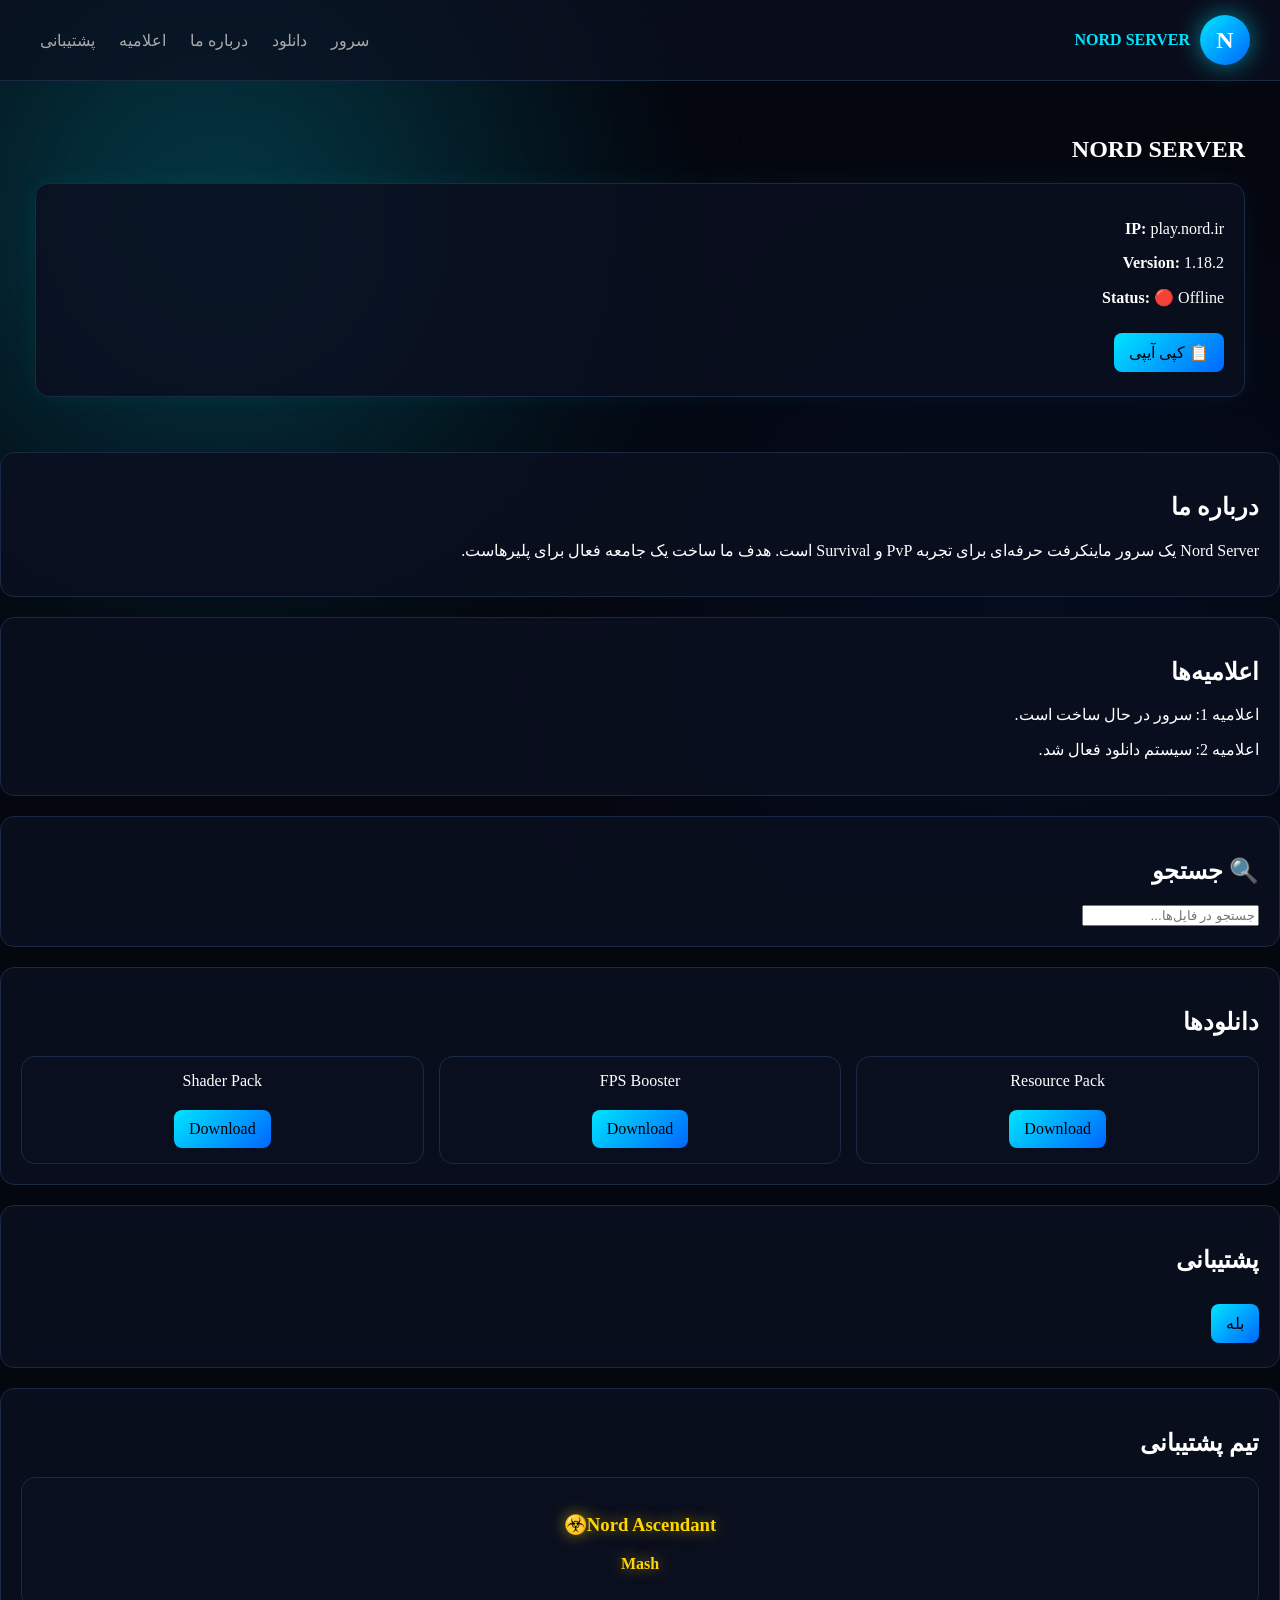
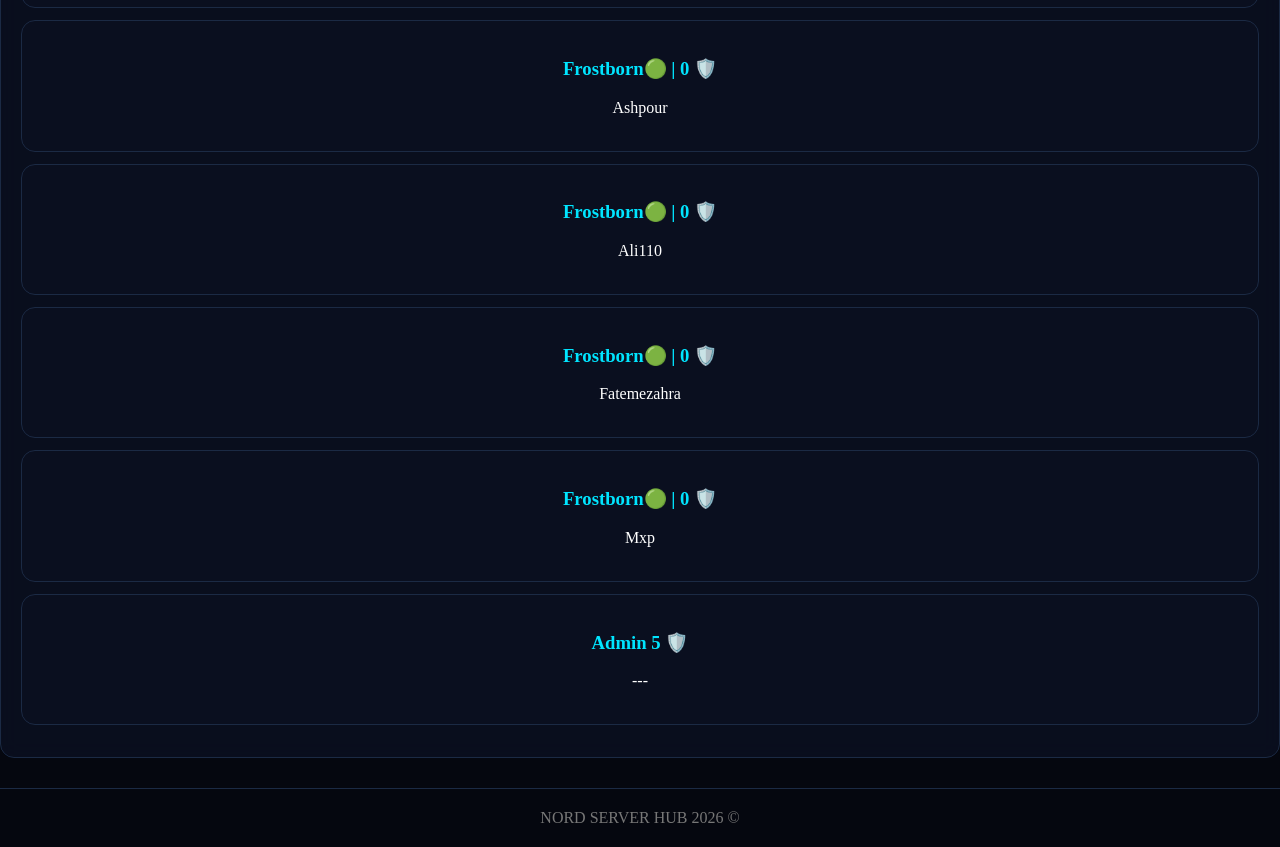
==== index.html @ 7c9a3565 "Update index.html" ====
<!DOCTYPE html>
<html lang="fa" dir="rtl">

<head>
<meta charset="UTF-8">
<meta name="viewport" content="width=device-width, initial-scale=1.0">
<title>NORD SERVER HUB</title>

<style>
body{
margin:0;
font-family:tahoma;
background:#05070f;
color:white;
overflow-x:hidden;
scroll-behavior:smooth;
}

/* 🌌 animated glow background */
body::before{
content:"";
position:fixed;
width:900px;
height:900px;
background:radial-gradient(circle,#00e5ff33,#0000 70%);
top:-250px;
left:-250px;
filter:blur(90px);
animation:bgMove 12s ease-in-out infinite alternate;
z-index:-1;
}
body::after{
content:"";
position:fixed;
inset:0;
background:
radial-gradient(circle at 20% 30%, #00e5ff12, transparent 40%),
radial-gradient(circle at 80% 70%, #0066ff10, transparent 45%);
z-index:-2;
pointer-events:none;
}
@keyframes bgMove{
from{transform:translate(0,0);}
to{transform:translate(220px,120px);}
}

/* LOADING SCREEN */
#loader{
position:fixed;
inset:0;
background:#05070f;
display:flex;
flex-direction:column;
justify-content:center;
align-items:center;
z-index:9999;
}
#loader .spinner{
width:55px;
height:55px;
border:4px solid #1b2a44;
border-top:4px solid #00e5ff;
border-radius:50%;
animation:spin 1s linear infinite;
}
@keyframes spin{100%{transform:rotate(360deg);}}
#loader p{color:#00e5ff;margin-top:10px;font-size:14px;}

/* HEADER */
header{
display:flex;
justify-content:space-between;
align-items:center;
padding:15px 30px;
background:rgba(11,16,32,0.75);
backdrop-filter:blur(15px);
position:sticky;
top:0;
border-bottom:1px solid #1b2a44;
z-index:10;
}

/* LOGO */
.logo-box{
display:flex;
align-items:center;
gap:10px;
}
.logo-icon{
width:50px;
height:50px;
border-radius:50%;
background:linear-gradient(135deg,#00e5ff,#0066ff);
display:flex;
align-items:center;
justify-content:center;
font-size:24px;
font-weight:bold;
color:white;
box-shadow:0 0 25px #00e5ff88;
}
.logo-text{
font-weight:800;
color:#00e5ff;
}

/* NAV */
nav a{
color:#aaa;
margin:0 10px;
text-decoration:none;
transition:.25s;
position:relative;
}
nav a:hover{
color:#00e5ff;
}
nav a::after{
content:"";
position:absolute;
bottom:-5px;
left:0;
width:0%;
height:2px;
background:#00e5ff;
transition:.25s;
}
nav a:hover::after{width:100%;}

/* SECTION */
section{
padding:35px;
}

/* PANEL */
.panel{
background:rgba(11,16,32,0.85);
padding:20px;
border-radius:14px;
border:1px solid #1b2a44;
animation:float 6s ease-in-out infinite;
box-shadow:0 0 25px #00e5ff10;
}

/* BUTTONS GAMEY */
.btn{
display:inline-block;
margin-top:10px;
padding:10px 15px;
background:linear-gradient(135deg,#00e5ff,#0066ff);
color:black;
border-radius:8px;
text-decoration:none;
transition:.25s;
position:relative;
overflow:hidden;
}
.btn:hover{
transform:translateY(-4px) scale(1.05);
box-shadow:0 0 20px #00e5ff55;
}
.btn::before{
content:"";
position:absolute;
top:0;
left:-100%;
width:100%;
height:100%;
background:linear-gradient(90deg,transparent,#ffffff22,transparent);
transition:.5s;
}
.btn:hover::before{left:100%;}

/* SEARCH BOX */
.search-box{
max-width:700px;
margin:0 auto 30px auto;
}
.search-box input{
width:100%;
padding:12px;
border-radius:10px;
border:none;
background:#070b18;
color:white;
outline:none;
}

/* GRID */
.container{
display:grid;
grid-template-columns:repeat(auto-fit,minmax(220px,1fr));
gap:15px;
}

/* CARD */
.card{
background:rgba(11,16,32,0.85);
padding:15px;
border-radius:14px;
border:1px solid #1b2a44;
animation:float 6s ease-in-out infinite;
transition:.25s;
display:flex;
flex-direction:column;
align-items:center;
gap:10px;
}
.card:hover{
transform:translateY(-10px) scale(1.02);
border-color:#00e5ff;
box-shadow:0 0 20px #00e5ff22;
}

/* BOX */
.box{
margin-top:20px;
padding:20px;
background:rgba(11,16,32,0.85);
border-radius:14px;
border:1px solid #1b2a44;
backdrop-filter:blur(10px);
}

/* TEAM */
.team-card{
background:rgba(11,16,32,.85);
border:1px solid #1b2a44;
border-radius:14px;
padding:18px;
margin:12px 0;
transition:.3s;
text-align:center;
}
.team-card:hover{
transform:translateY(-5px);
border-color:#00e5ff;
box-shadow:0 0 20px #00e5ff22;
}
.owner{color:#ffd700;font-weight:bold;text-shadow:0 0 15px #ffd70088;}
.admin{color:#00e5ff;}

/* FLOAT */
@keyframes float{
0%{transform:translateY(0);}
50%{transform:translateY(-10px);}
100%{transform:translateY(0);}
}

/* FOOTER */
footer{
text-align:center;
padding:20px;
color:#777;
border-top:1px solid #1b2a44;
margin-top:30px;
}
</style>
</head>

<body>

<!-- LOADING -->
<div id="loader">
<div class="spinner"></div>
<p>Loading NORD SERVER...</p>
</div>

<header>
<div class="logo-box">
<div class="logo-icon">N</div>
<div class="logo-text">NORD SERVER</div>
</div>
<nav>
<a href="#server">سرور</a>
<a href="#downloads">دانلود</a>
<a href="#about">درباره ما</a>
<a href="#news">اعلامیه</a>
<a href="#support">پشتیبانی</a>
</nav>
</header>

<!-- SERVER -->
<section class="hero" id="server">
<h1>NORD SERVER</h1>
<div class="panel">
<p><b>IP:</b> play.nord.ir</p>
<p><b>Version:</b> 1.18.2</p>
<p><b>Status:</b> 🔴 Offline</p>
<a class="btn" onclick="copyIP()">📋 کپی آیپی</a>
</div>
</section>

<!-- ABOUT -->
<section class="box" id="about">
<h2>درباره ما</h2>
<p>Nord Server یک سرور ماینکرفت حرفه‌ای برای تجربه PvP و Survival است. هدف ما ساخت یک جامعه فعال برای پلیرهاست.</p>
</section>

<!-- NEWS -->
<section class="box" id="news">
<h2>اعلامیه‌ها</h2>
<p>اعلامیه 1: سرور در حال ساخت است.</p>
<p>اعلامیه 2: سیستم دانلود فعال شد.</p>
</section>

<!-- SEARCH -->
<section class="box" id="search">
<h2>🔍 جستجو</h2>
<input id="searchInput" placeholder="جستجو در فایل‌ها...">
</section>

<!-- DOWNLOAD -->
<section class="box" id="downloads">
<h2>دانلودها</h2>
<div class="container" id="list">
<div class="card">Resource Pack<a class="btn">Download</a></div>
<div class="card">FPS Booster<a class="btn">Download</a></div>
<div class="card">Shader Pack<a class="btn">Download</a></div>
</div>
</section>

<!-- SUPPORT -->
<section class="box" id="support">
<h2>پشتیبانی</h2>
<a class="btn bale-btn" href="https://ble.ir/ma_shahripour">بله</a>
</section>

<!-- TEAM -->
<section class="box" id="team">
<h2>تیم پشتیبانی</h2>
<div class="team-card">
<h3 class="owner">Nord Ascendant☣️</h3>
<p class="owner">Mash</p>
</div>
<div class="team-card"><h3 class="admin">🛡️ Frostborn🟢 | 0</h3><p>Ashpour</p></div>
<div class="team-card"><h3 class="admin">🛡️ Frostborn🟢 | 0</h3><p>Ali110</p></div>
<div class="team-card"><h3 class="admin">🛡️ Frostborn🟢 | 0</h3><p>Fatemezahra</p></div>
<div class="team-card"><h3 class="admin">🛡️ Frostborn🟢 | 0</h3><p>Mxp</p></div>
<div class="team-card"><h3 class="admin">🛡️ Admin 5</h3><p>---</p></div>
</section>

<footer>© 2026 NORD SERVER HUB</footer>

<script>
/* COPY IP */
function copyIP(){
navigator.clipboard.writeText("play.nord.ir");
alert("IP کپی شد ✔");
}

/* LOADING SCREEN */
window.addEventListener("load",()=>{
setTimeout(()=>{
document.getElementById("loader").style.opacity="0";
setTimeout(()=>document.getElementById("loader").style.display="none",500);
},900);
});

/* SEARCH FUNCTIONALITY */
const searchInput=document.getElementById("searchInput");
searchInput.addEventListener("input",function(){
const val=this.value.toLowerCase();
document.querySelectorAll("#list .card").forEach(c=>{
c.style.display=c.innerText.toLowerCase().includes(val)?"flex":"none";
});
});
</script>

</body>
</html>
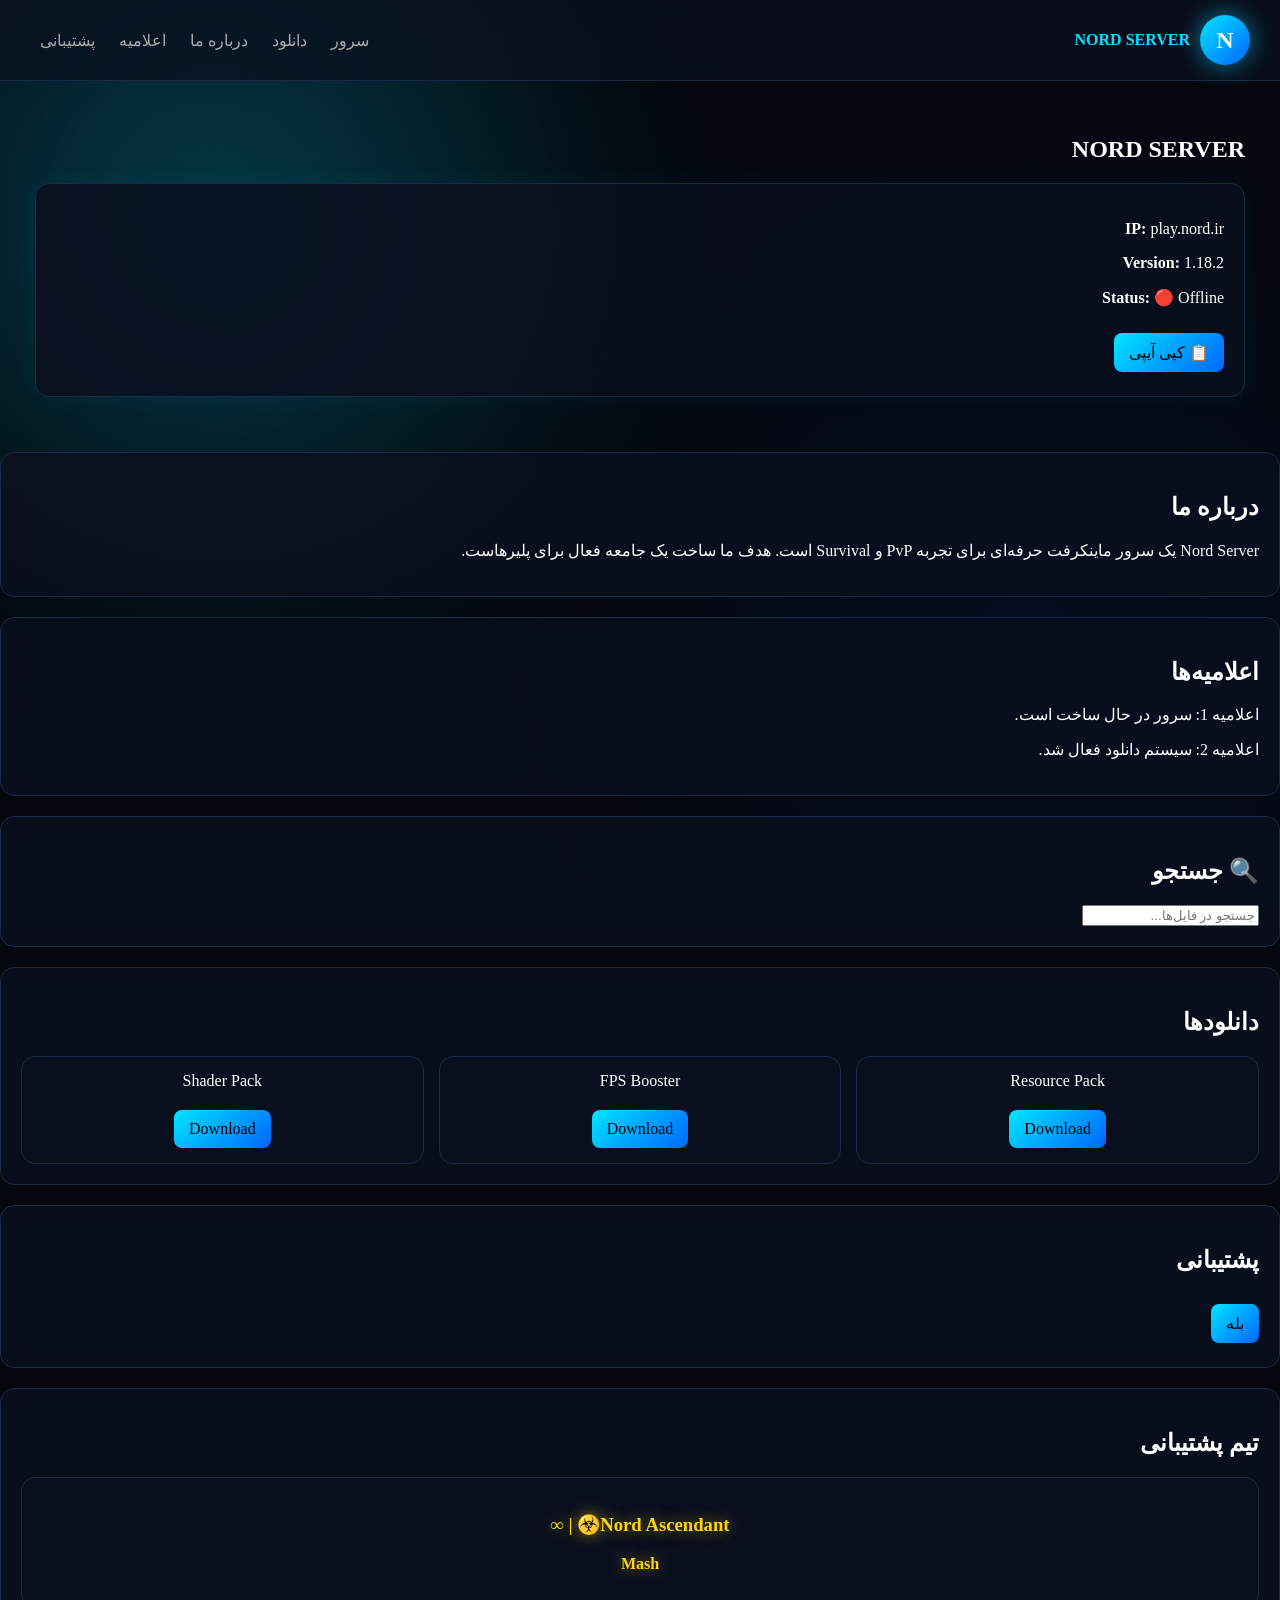
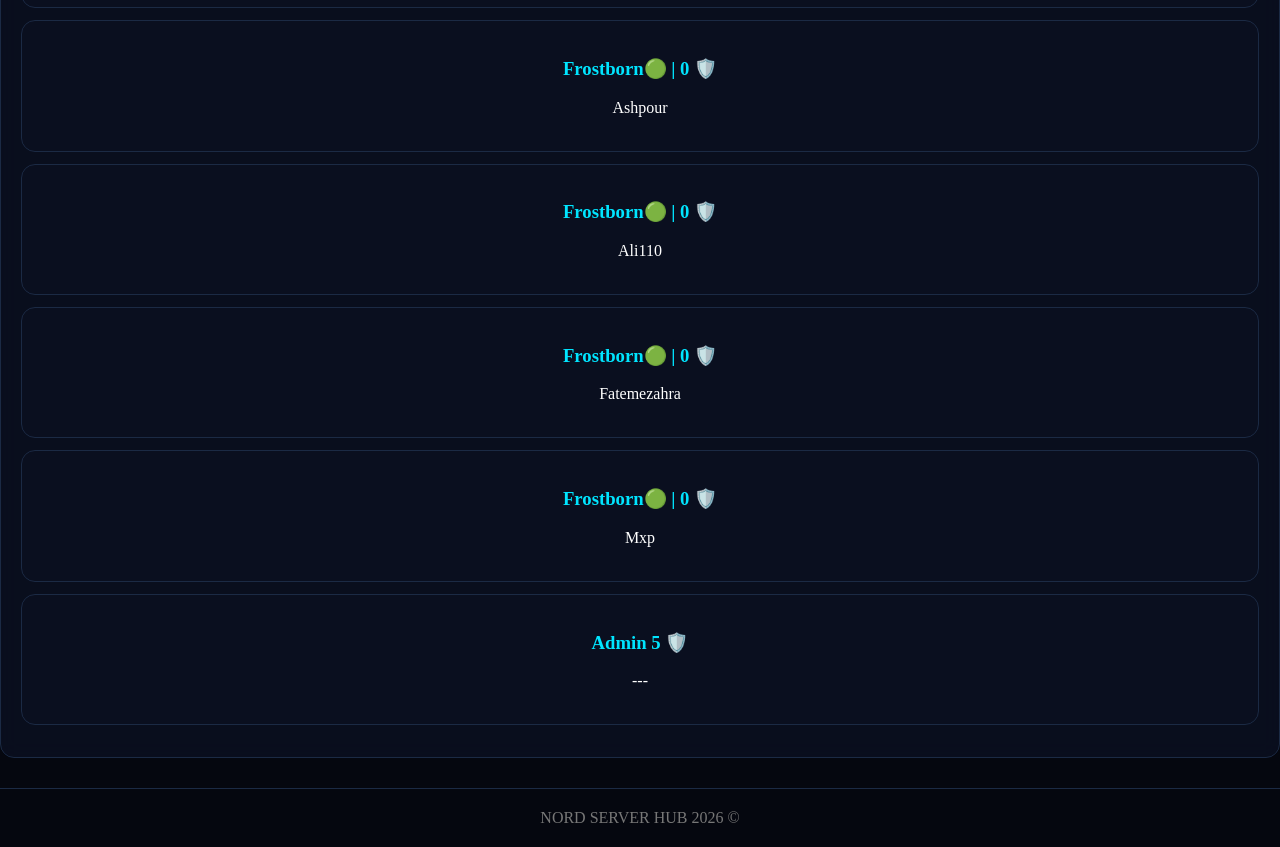
==== commit 2ddf0f00: "Update index.html" ====
--- a/index.html
+++ b/index.html
@@ -330,7 +330,7 @@
 <section class="box" id="team">
 <h2>تیم پشتیبانی</h2>
 <div class="team-card">
-<h3 class="owner">Nord Ascendant☣️</h3>
+<h3 class="owner">Nord Ascendant☣️ | ∞</h3>
 <p class="owner">Mash</p>
 </div>
 <div class="team-card"><h3 class="admin">🛡️ Frostborn🟢 | 0</h3><p>Ashpour</p></div>
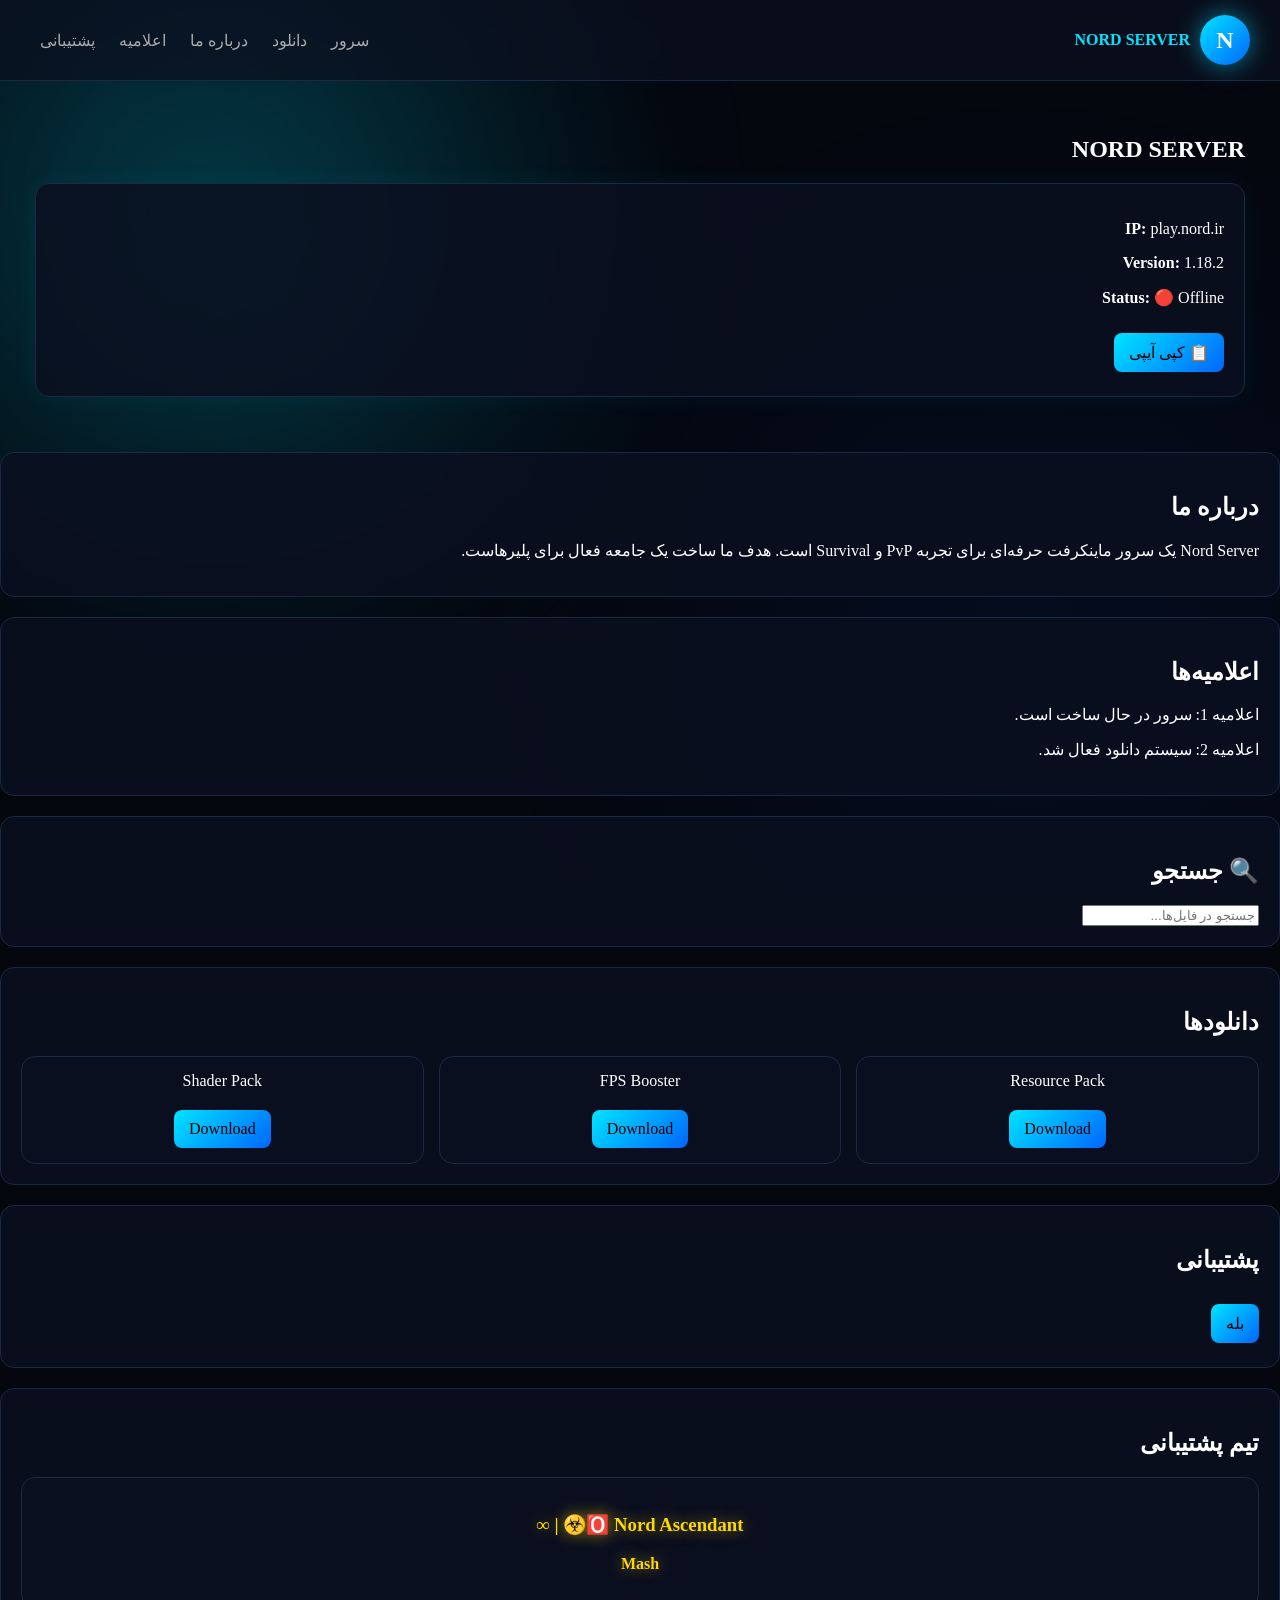
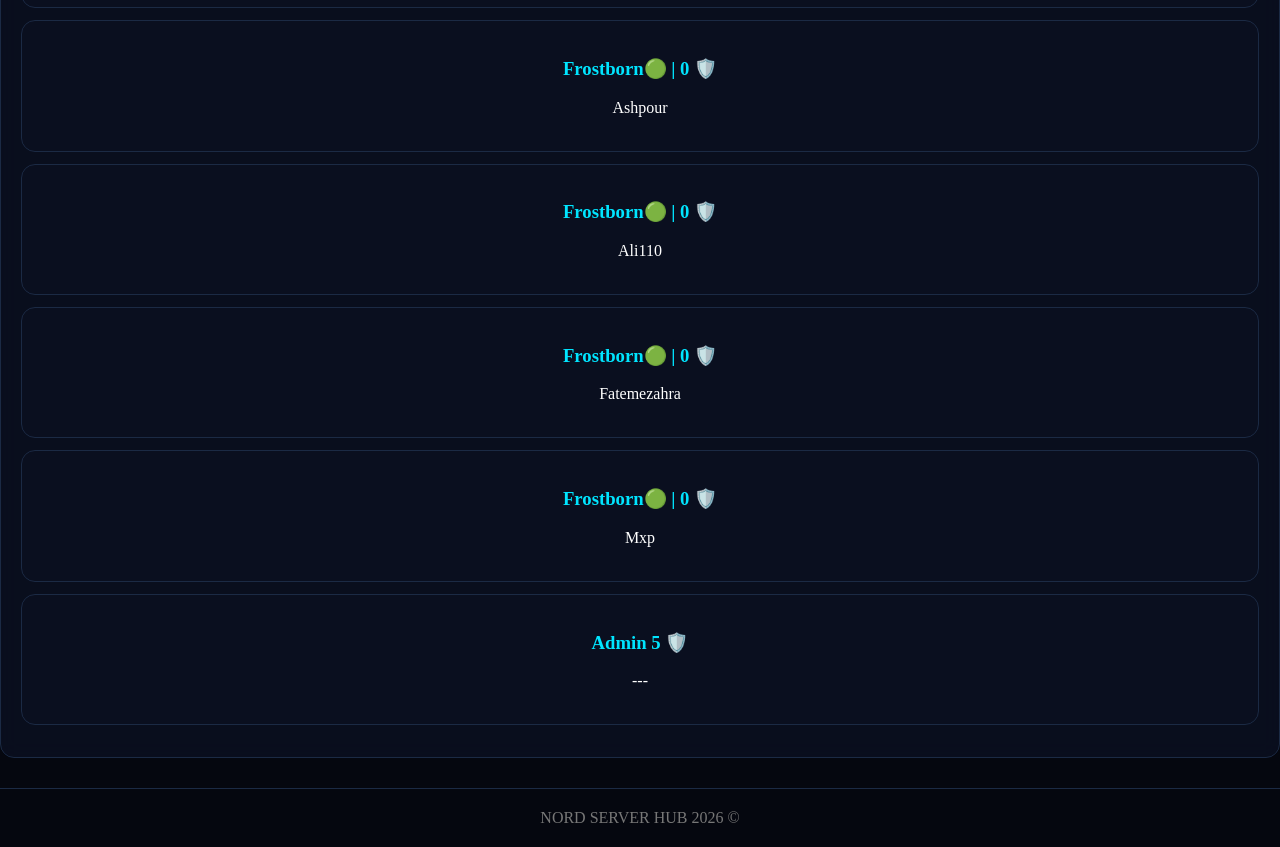
==== commit e54dea7c: "Update index.html" ====
--- a/index.html
+++ b/index.html
@@ -330,7 +330,7 @@
 <section class="box" id="team">
 <h2>تیم پشتیبانی</h2>
 <div class="team-card">
-<h3 class="owner">Nord Ascendant☣️ | ∞</h3>
+<h3 class="owner">🅾️ Nord Ascendant☣️ | ∞</h3>
 <p class="owner">Mash</p>
 </div>
 <div class="team-card"><h3 class="admin">🛡️ Frostborn🟢 | 0</h3><p>Ashpour</p></div>
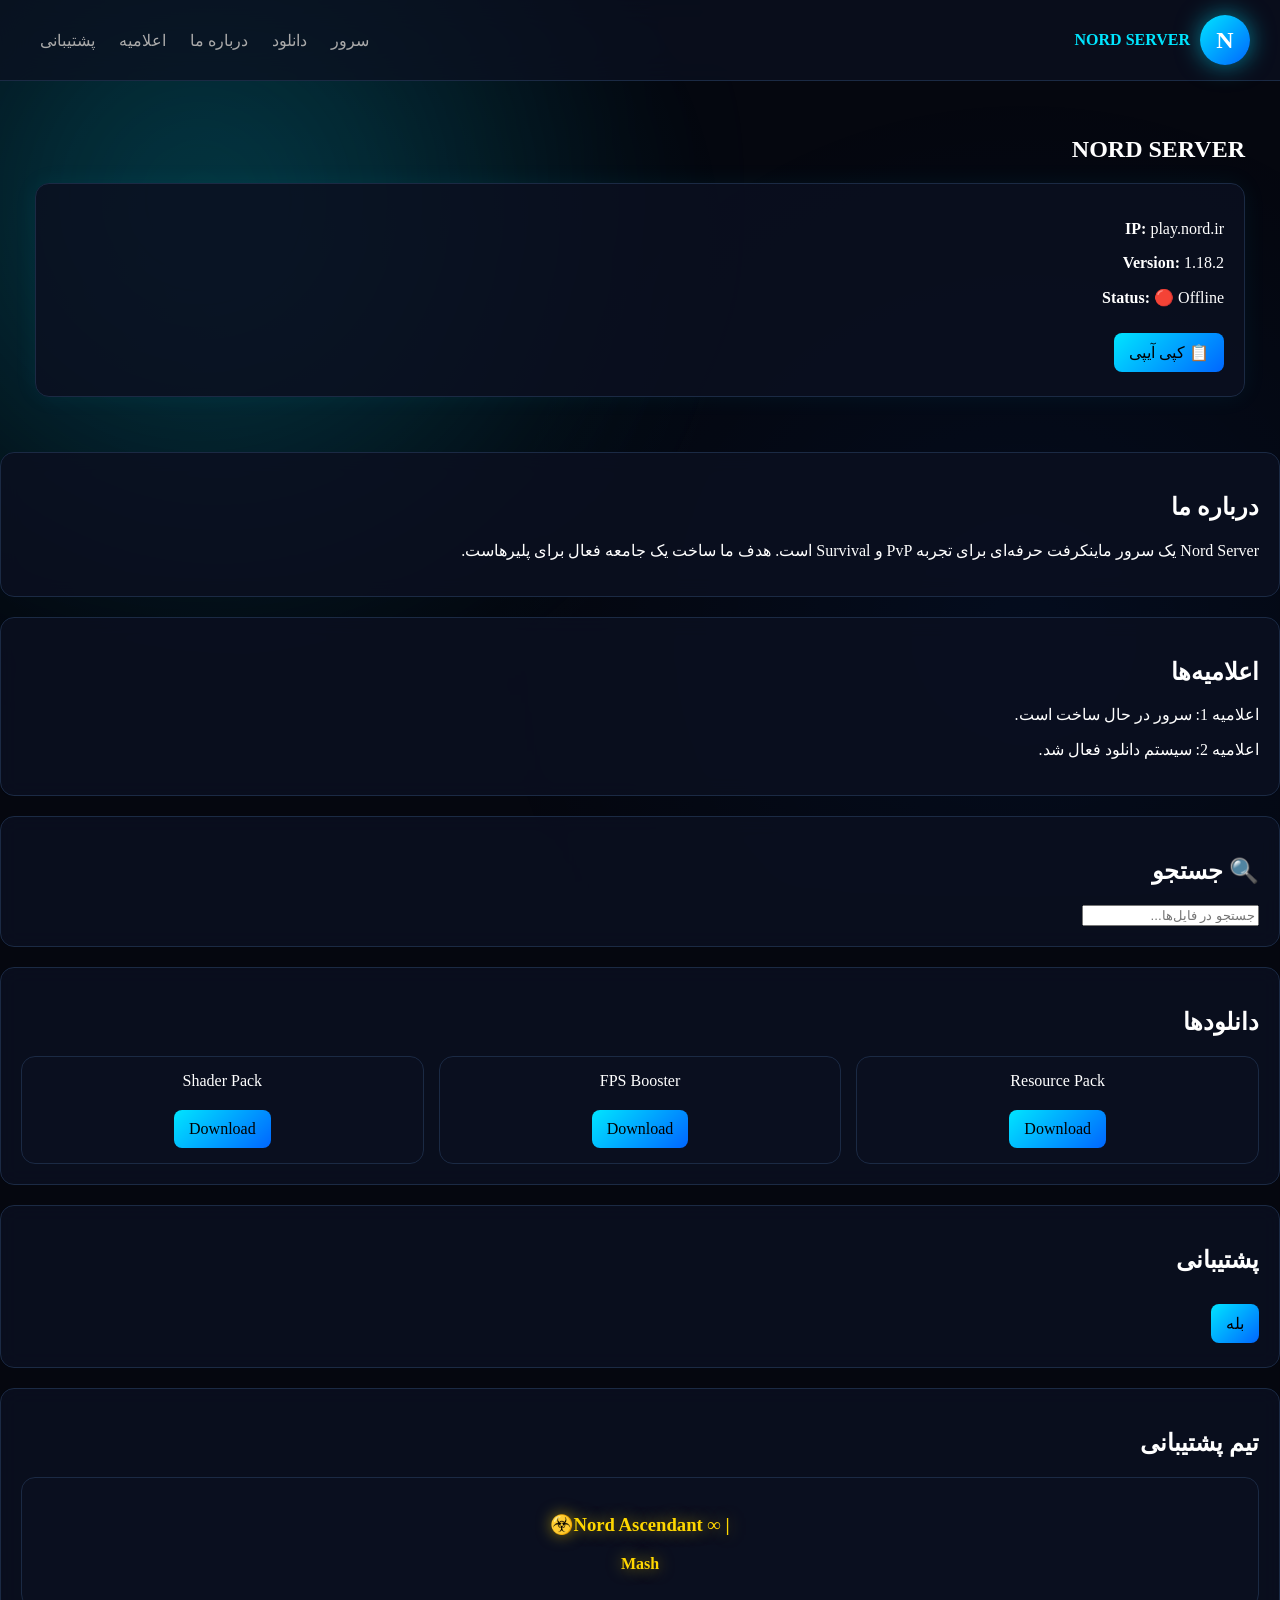
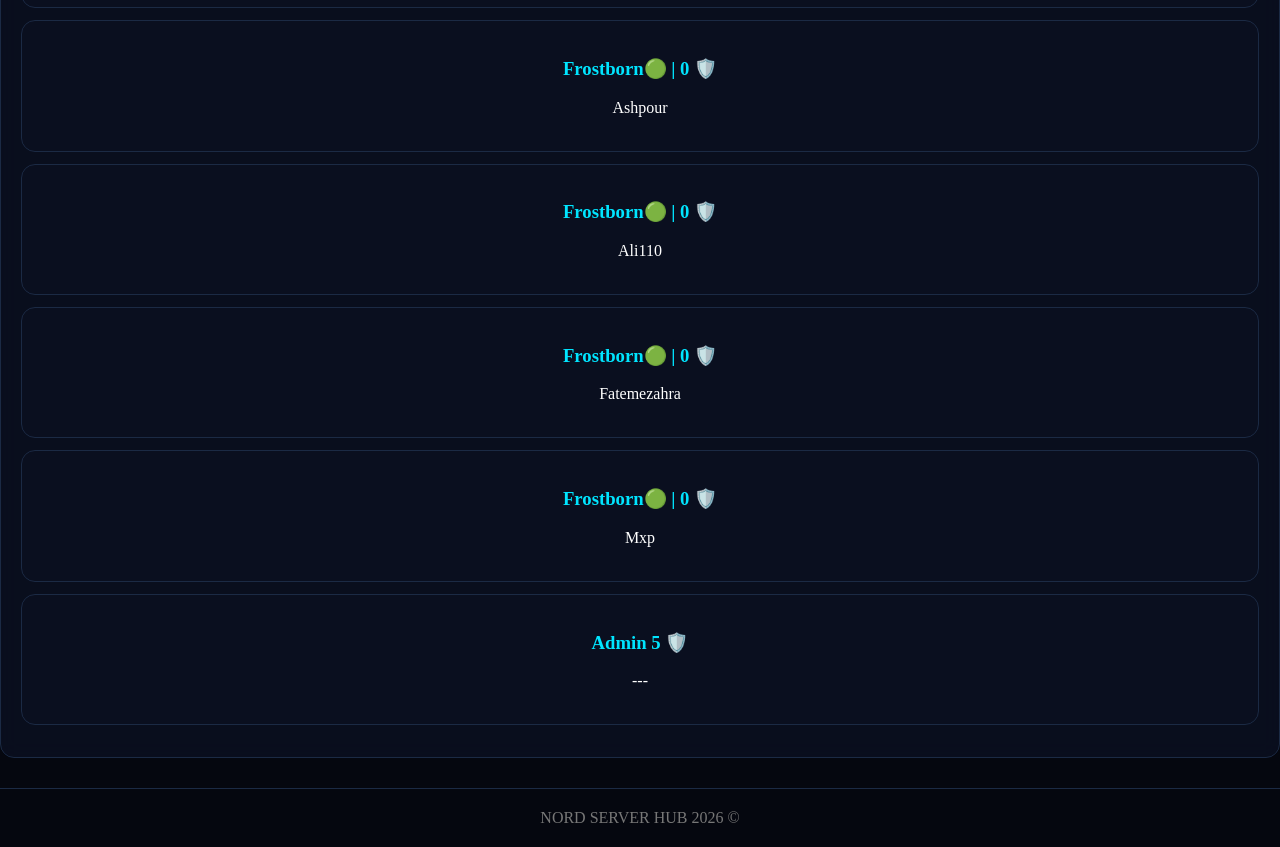
==== commit 5f8e6365: "Update index.html" ====
--- a/index.html
+++ b/index.html
@@ -330,7 +330,7 @@
 <section class="box" id="team">
 <h2>تیم پشتیبانی</h2>
 <div class="team-card">
-<h3 class="owner">🅾️ Nord Ascendant☣️ | ∞</h3>
+<h3 class="owner"> | ∞ Nord Ascendant☣️</h3>
 <p class="owner">Mash</p>
 </div>
 <div class="team-card"><h3 class="admin">🛡️ Frostborn🟢 | 0</h3><p>Ashpour</p></div>
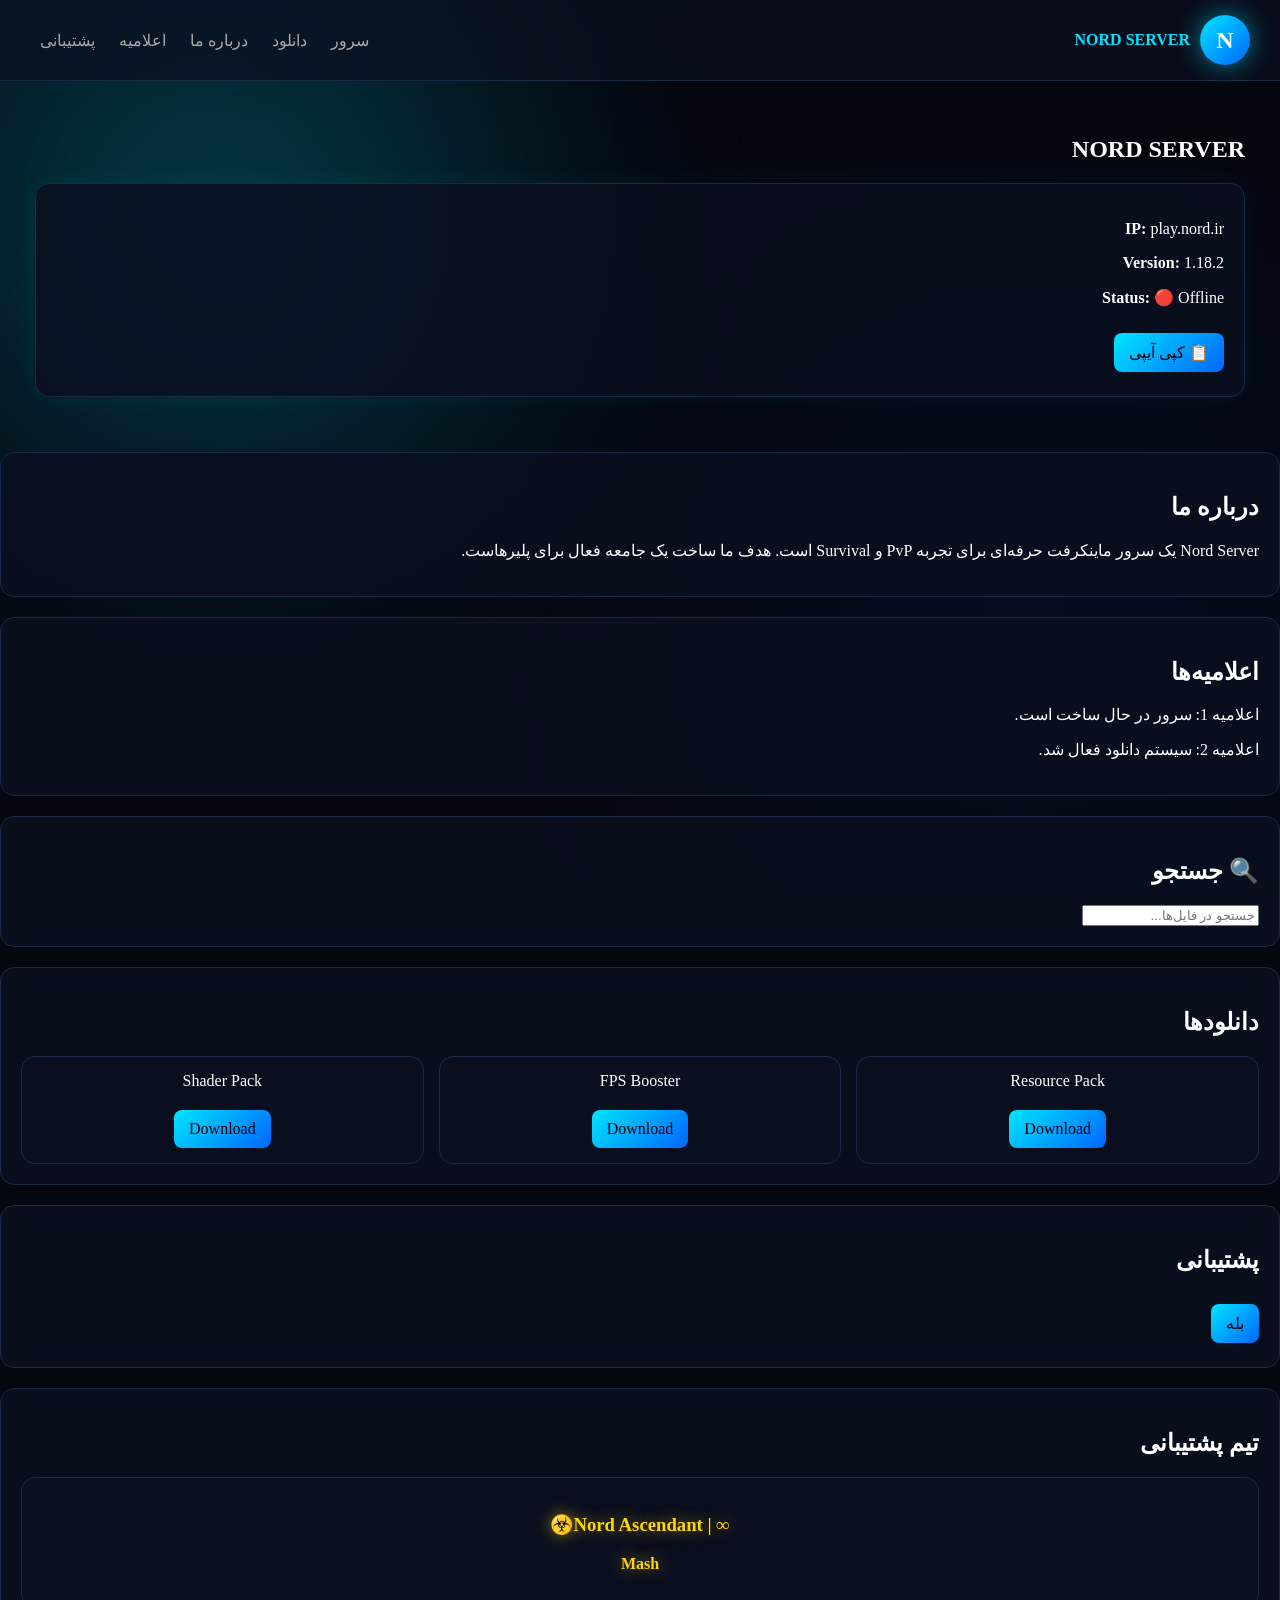
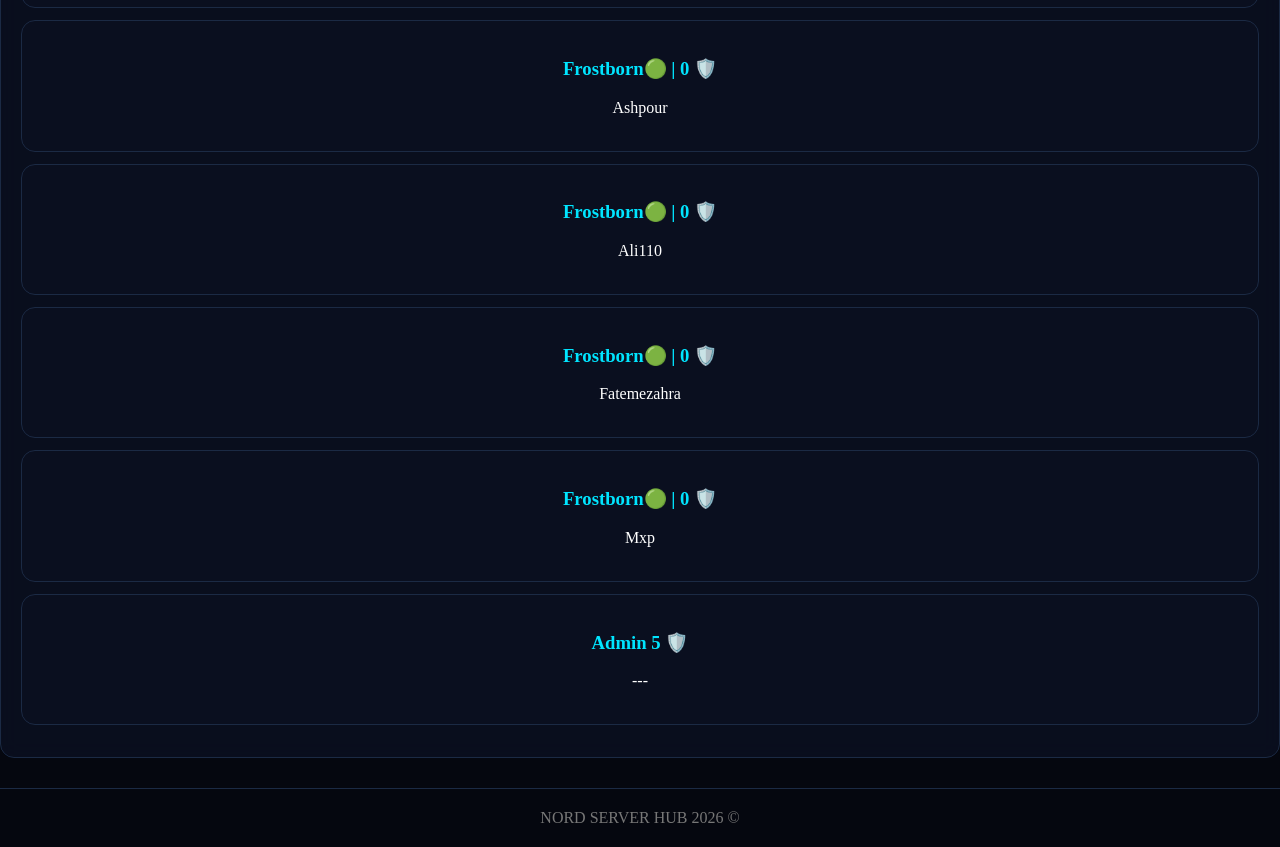
==== commit 37eb46c8: "Update index.html" ====
--- a/index.html
+++ b/index.html
@@ -330,7 +330,7 @@
 <section class="box" id="team">
 <h2>تیم پشتیبانی</h2>
 <div class="team-card">
-<h3 class="owner"> | ∞ Nord Ascendant☣️</h3>
+<h3 class="owner"> ∞ | Nord Ascendant☣️</h3>
 <p class="owner">Mash</p>
 </div>
 <div class="team-card"><h3 class="admin">🛡️ Frostborn🟢 | 0</h3><p>Ashpour</p></div>
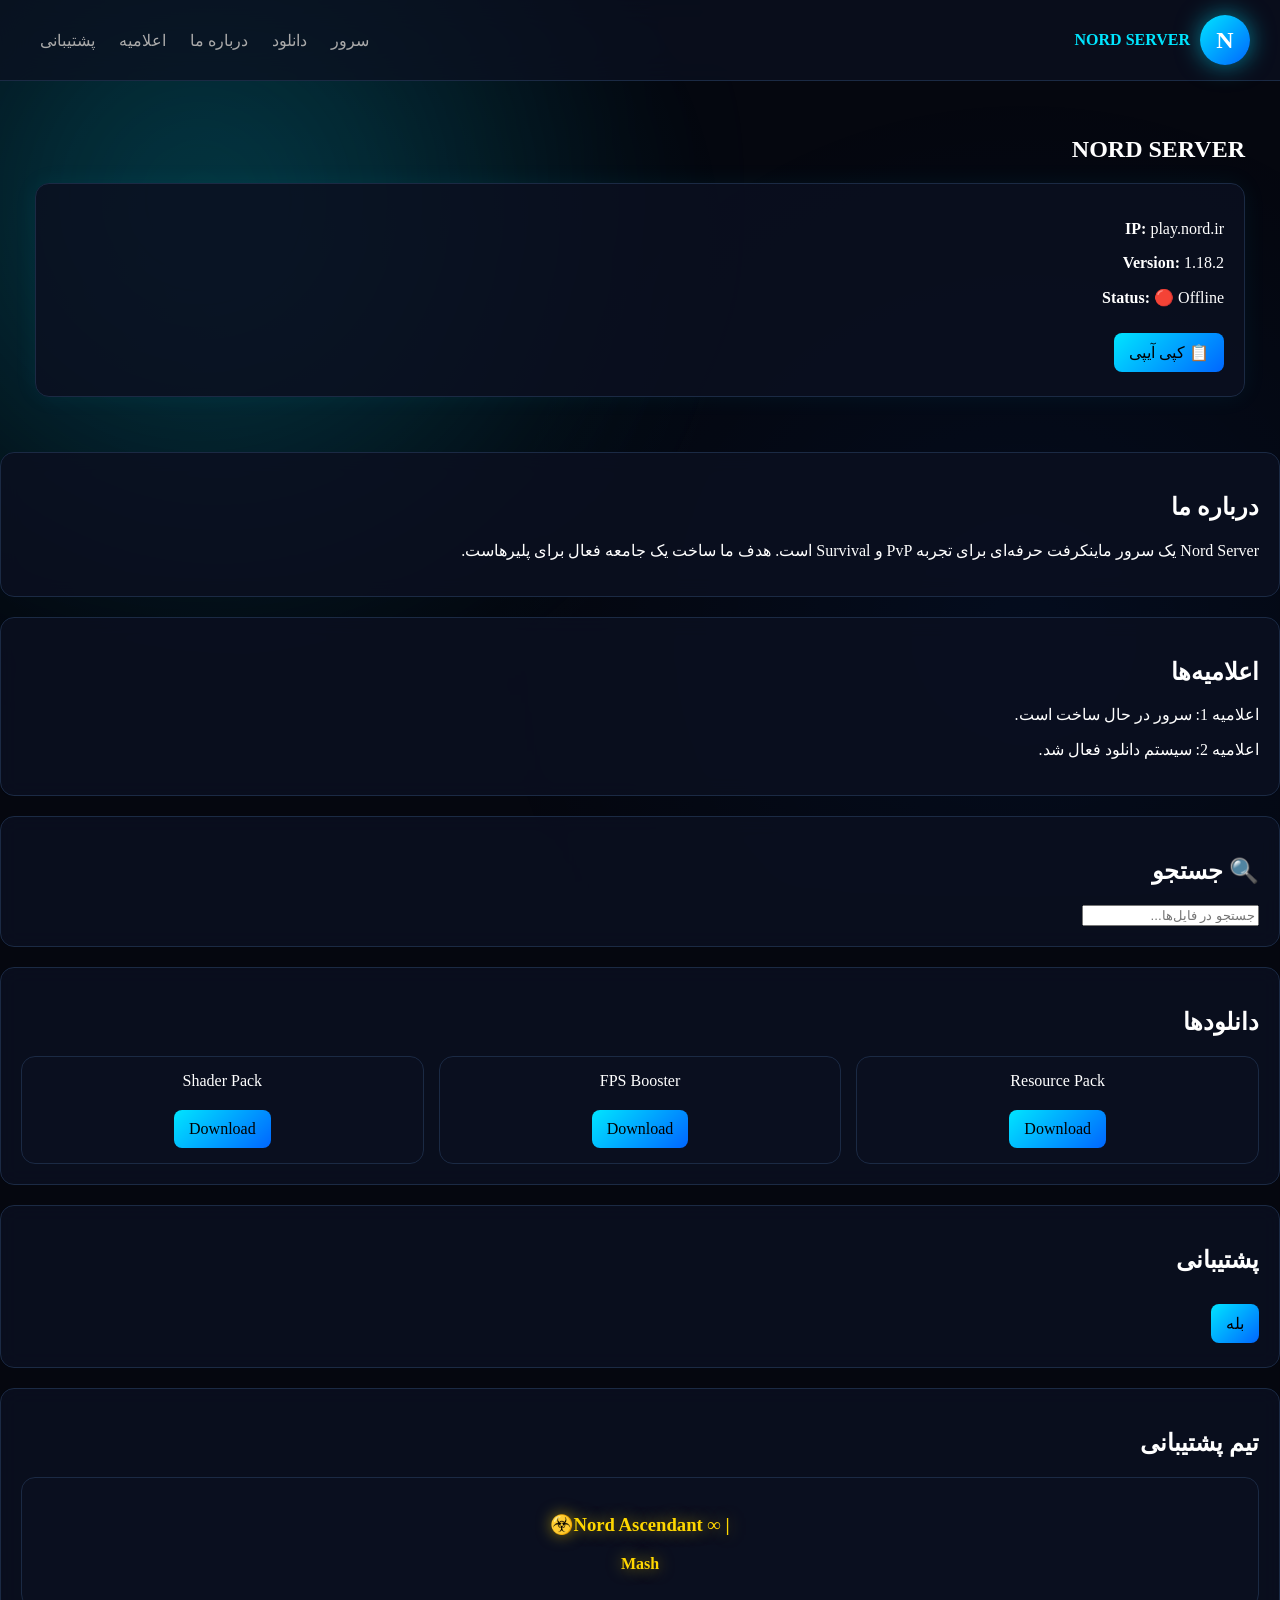
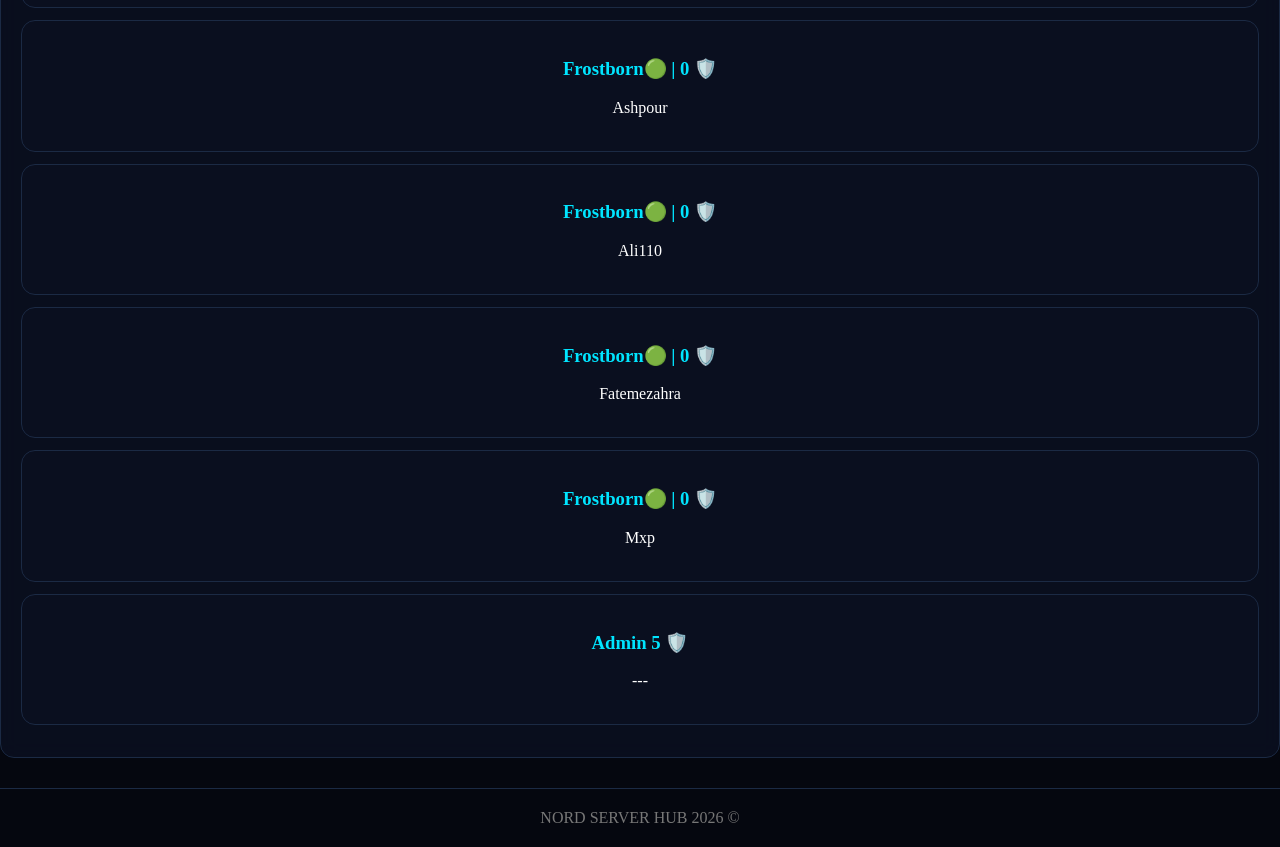
==== commit bb5fecfc: "Update index.html" ====
--- a/index.html
+++ b/index.html
@@ -330,7 +330,7 @@
 <section class="box" id="team">
 <h2>تیم پشتیبانی</h2>
 <div class="team-card">
-<h3 class="owner"> ∞ | Nord Ascendant☣️</h3>
+<h3 class="owner">  | ∞ Nord Ascendant☣️</h3>
 <p class="owner">Mash</p>
 </div>
 <div class="team-card"><h3 class="admin">🛡️ Frostborn🟢 | 0</h3><p>Ashpour</p></div>
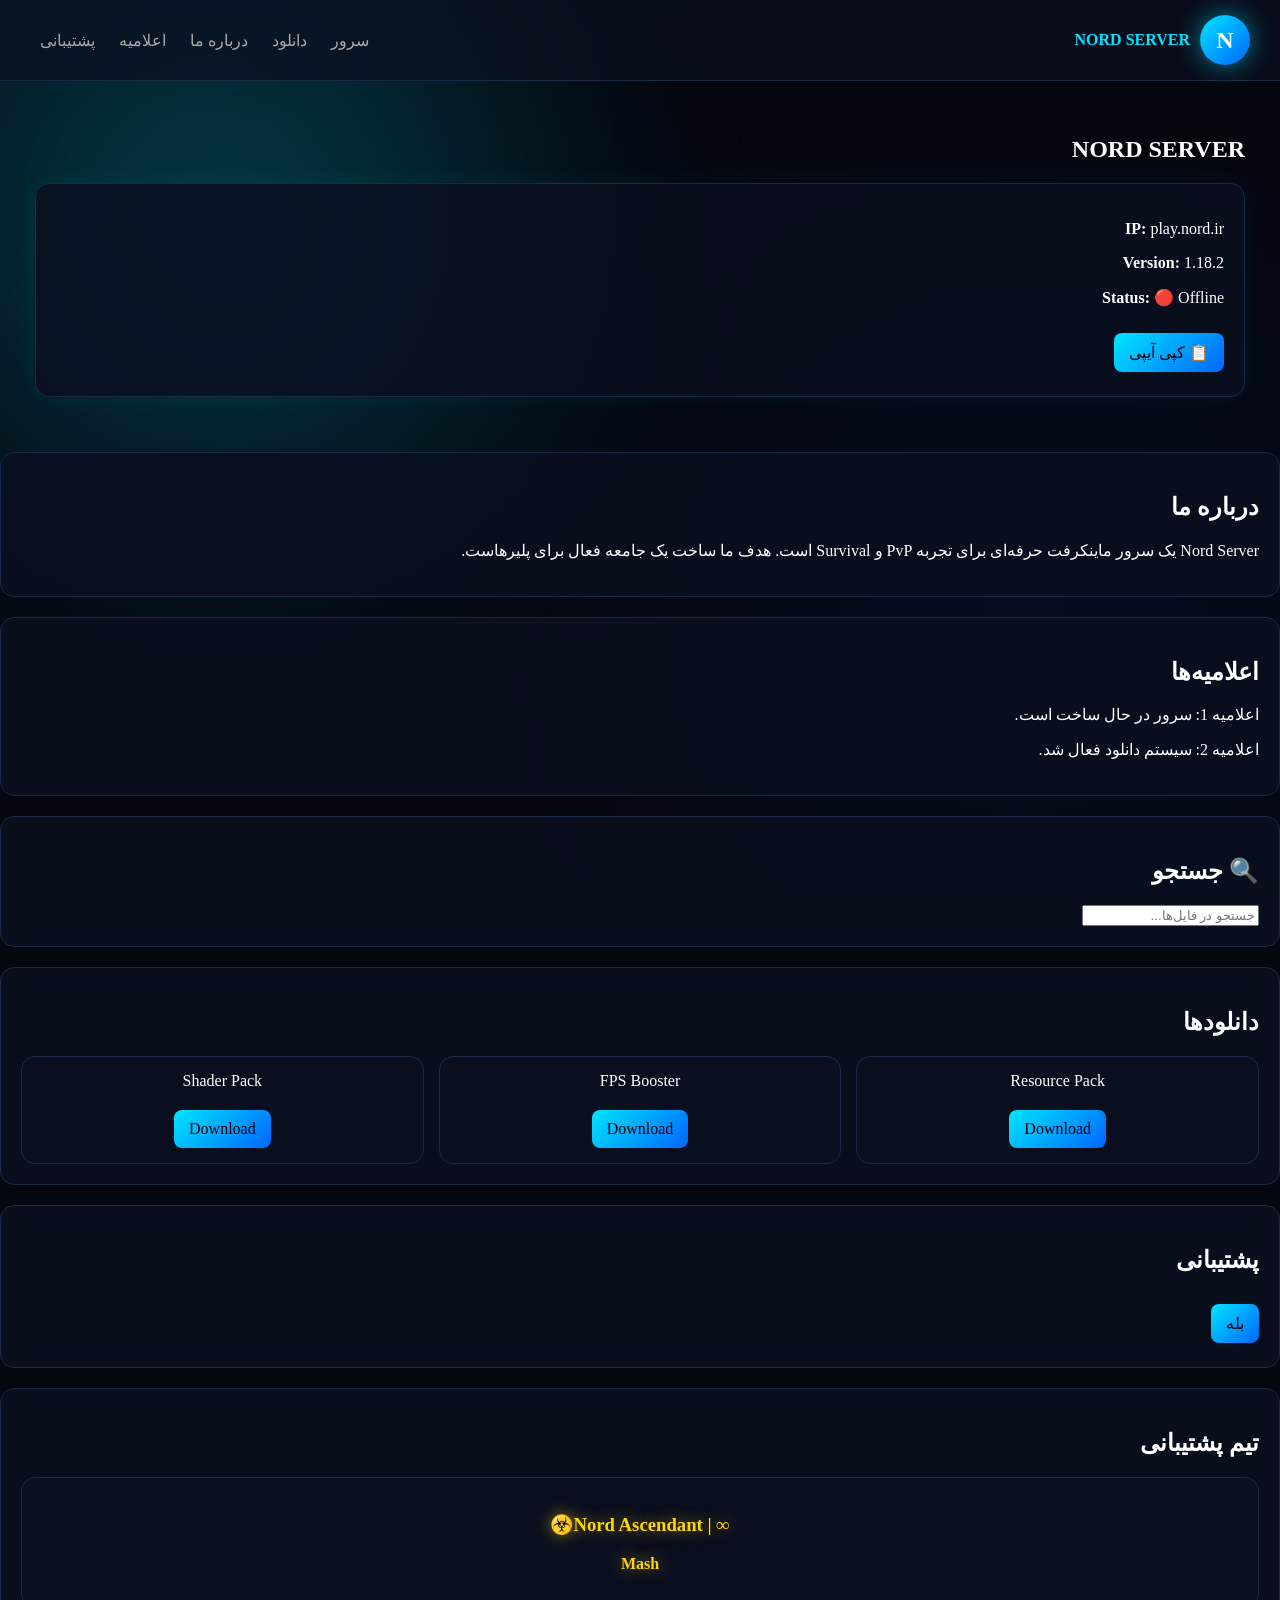
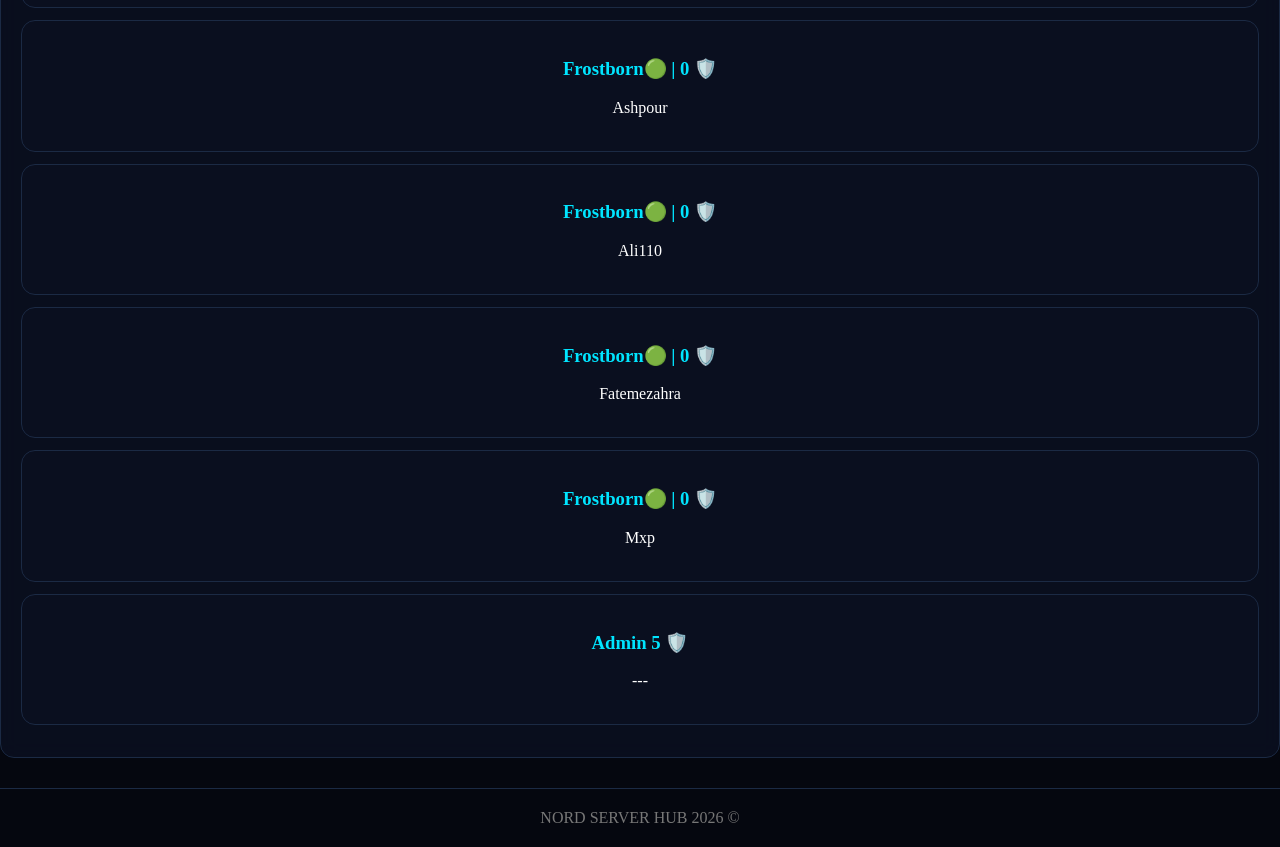
==== commit 2f6f1543: "Update index.html" ====
--- a/index.html
+++ b/index.html
@@ -330,7 +330,7 @@
 <section class="box" id="team">
 <h2>تیم پشتیبانی</h2>
 <div class="team-card">
-<h3 class="owner">  | ∞ Nord Ascendant☣️</h3>
+<h3 class="owner">  ∞ | Nord Ascendant☣️</h3>
 <p class="owner">Mash</p>
 </div>
 <div class="team-card"><h3 class="admin">🛡️ Frostborn🟢 | 0</h3><p>Ashpour</p></div>
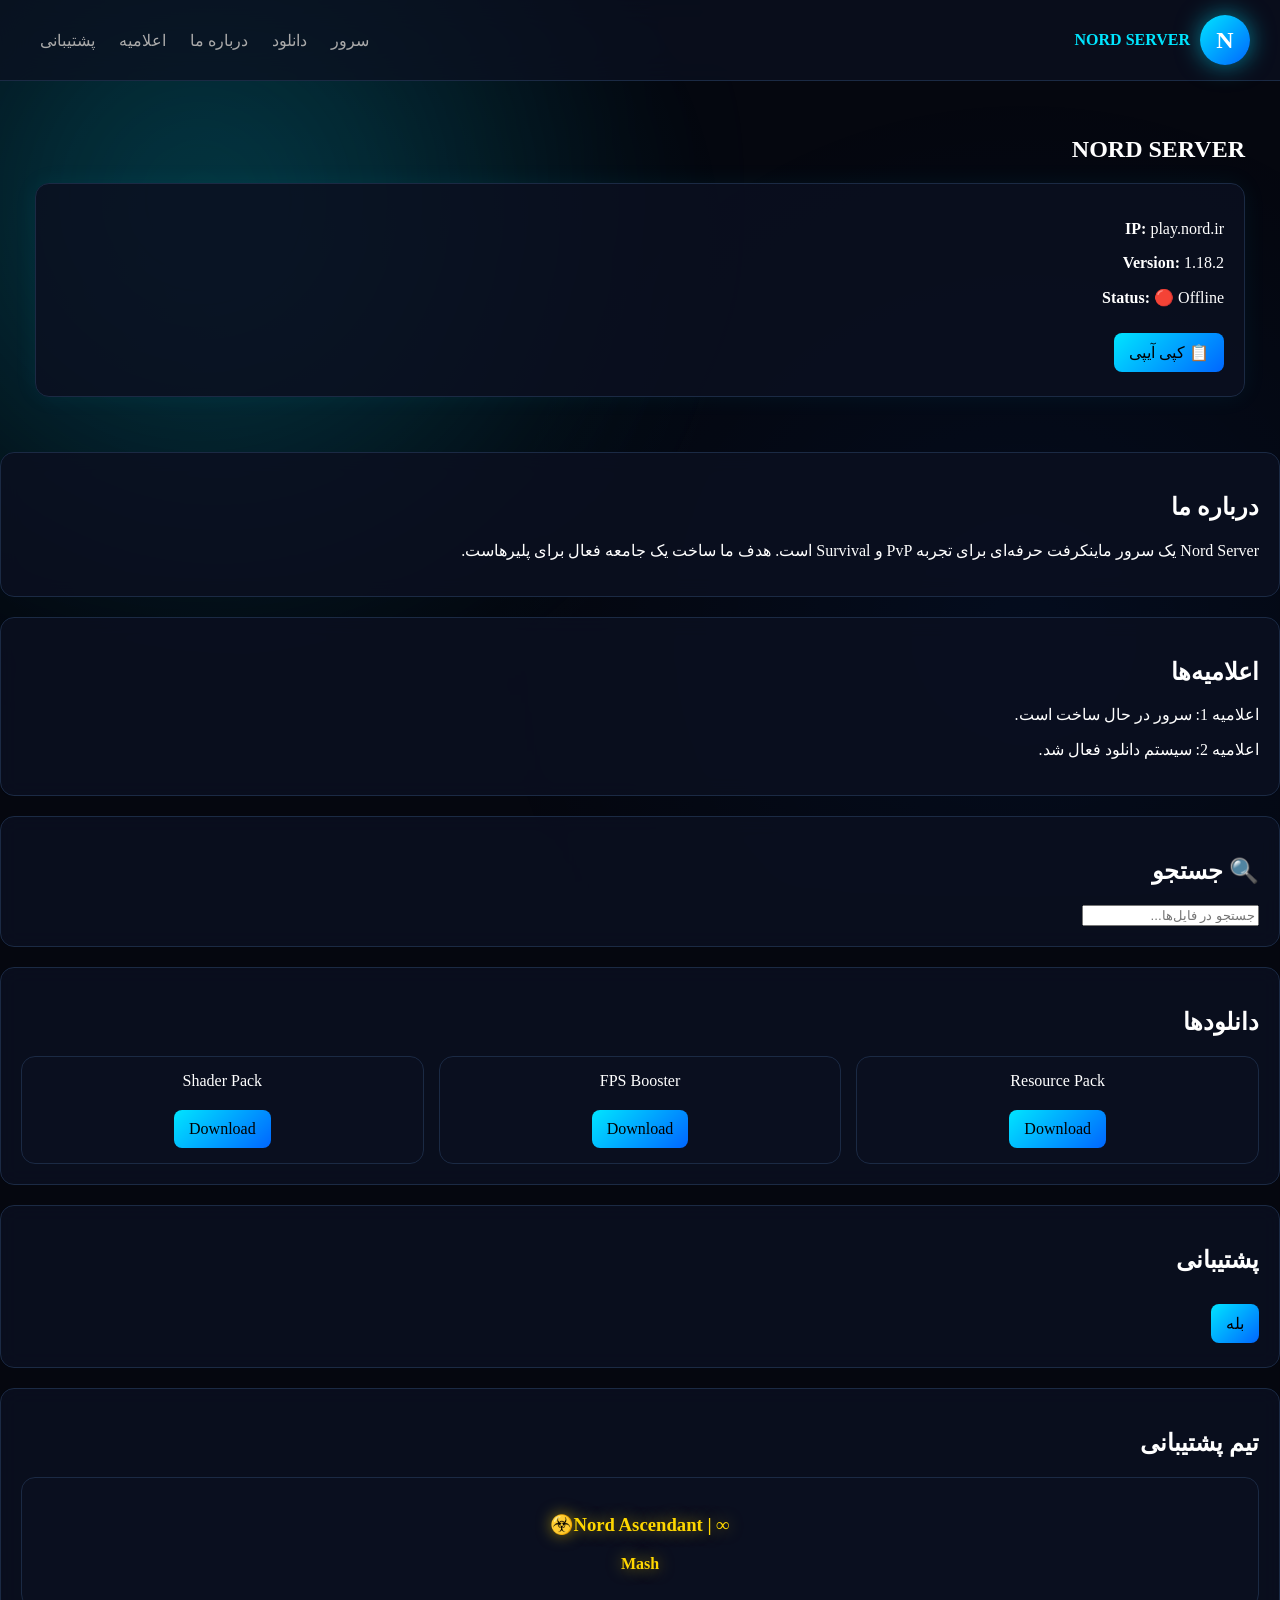
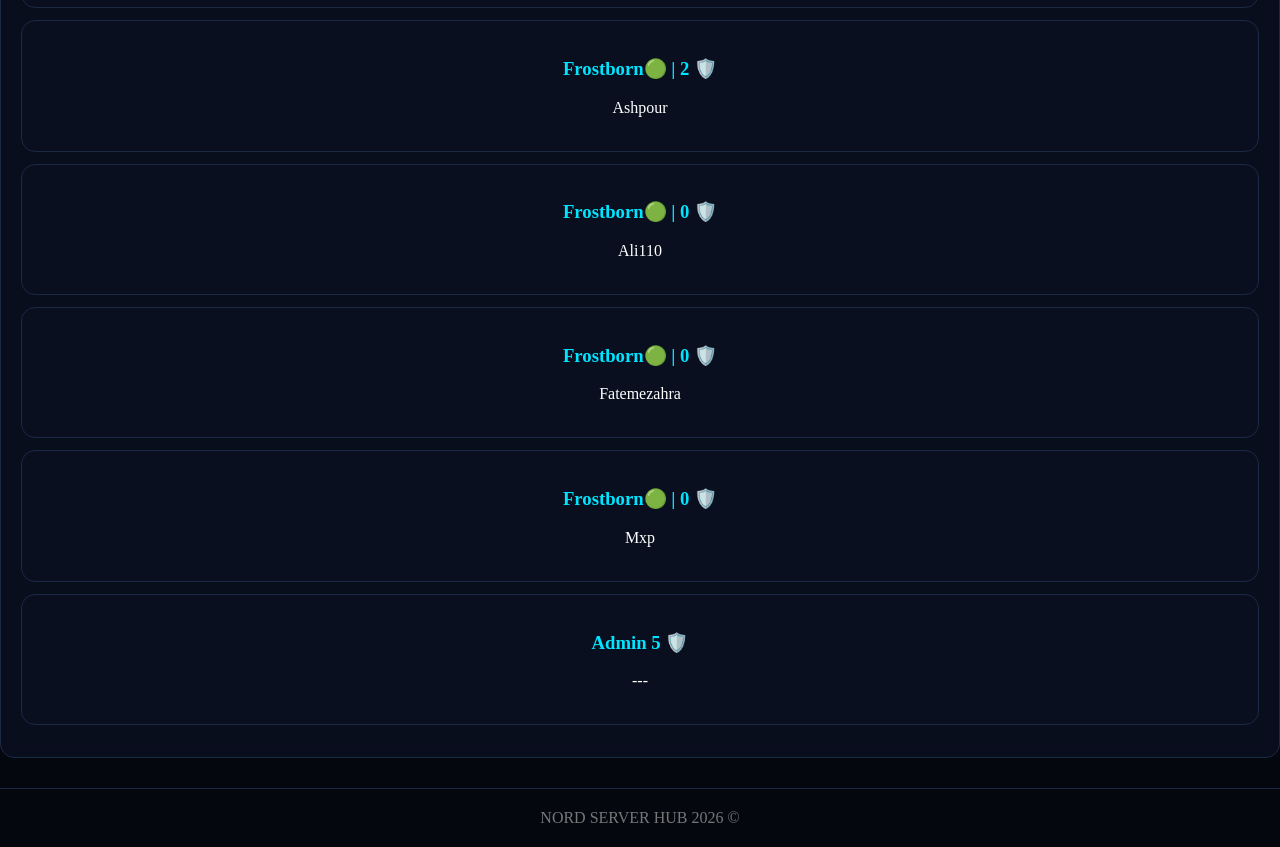
==== commit 01c2a7df: "Update index.html" ====
--- a/index.html
+++ b/index.html
@@ -333,7 +333,7 @@
 <h3 class="owner">  ∞ | Nord Ascendant☣️</h3>
 <p class="owner">Mash</p>
 </div>
-<div class="team-card"><h3 class="admin">🛡️ Frostborn🟢 | 0</h3><p>Ashpour</p></div>
+<div class="team-card"><h3 class="admin">🛡️ Frostborn🟢 | 2</h3><p>Ashpour</p></div>
 <div class="team-card"><h3 class="admin">🛡️ Frostborn🟢 | 0</h3><p>Ali110</p></div>
 <div class="team-card"><h3 class="admin">🛡️ Frostborn🟢 | 0</h3><p>Fatemezahra</p></div>
 <div class="team-card"><h3 class="admin">🛡️ Frostborn🟢 | 0</h3><p>Mxp</p></div>
